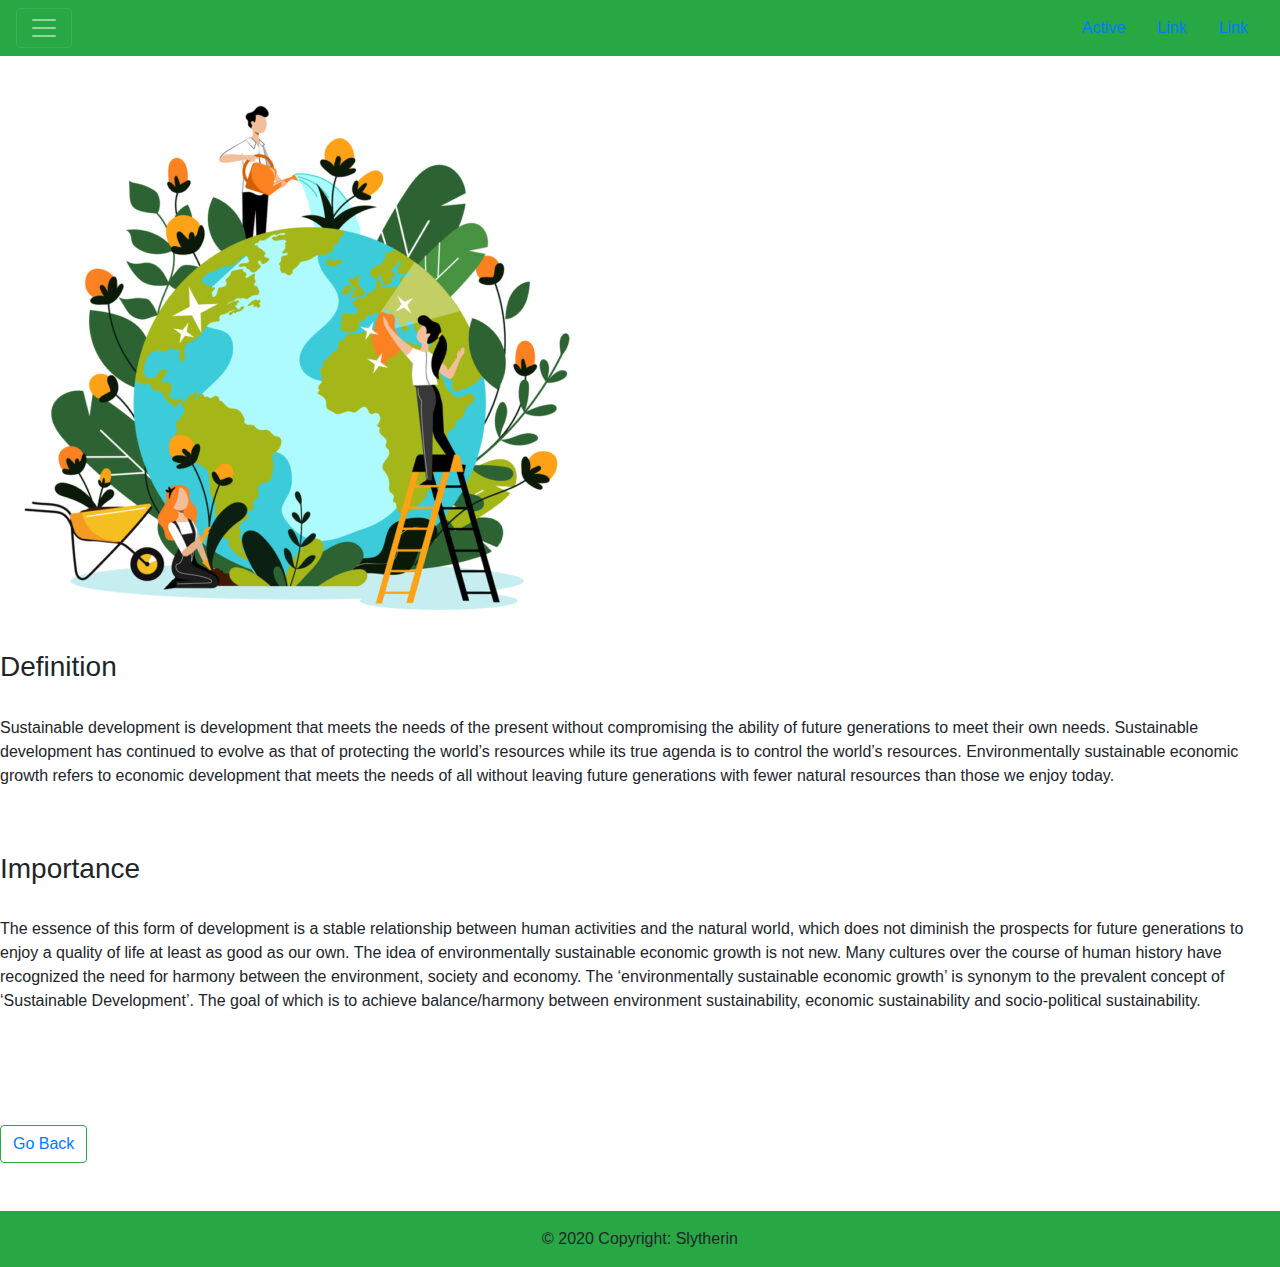
==== dev.html @ b41bd5bf "first commit" ====
<!DOCTYPE html>
<html lang="en">
  <head>
    <meta charset="utf-8" />
    <title>SusChange</title>
    <link
      rel="stylesheet"
      href="https://stackpath.bootstrapcdn.com/bootstrap/4.5.2/css/bootstrap.min.css"
      integrity="sha384-JcKb8q3iqJ61gNV9KGb8thSsNjpSL0n8PARn9HuZOnIxN0hoP+VmmDGMN5t9UJ0Z"
      crossorigin="anonymous"
    />
    <script
      src="https://code.jquery.com/jquery-3.5.1.slim.min.js"
      integrity="sha384-DfXdz2htPH0lsSSs5nCTpuj/zy4C+OGpamoFVy38MVBnE+IbbVYUew+OrCXaRkfj"
      crossorigin="anonymous"
    ></script>
    <script
      src="https://cdn.jsdelivr.net/npm/popper.js@1.16.1/dist/umd/popper.min.js"
      integrity="sha384-9/reFTGAW83EW2RDu2S0VKaIzap3H66lZH81PoYlFhbGU+6BZp6G7niu735Sk7lN"
      crossorigin="anonymous"
    ></script>
    <script
      src="https://stackpath.bootstrapcdn.com/bootstrap/4.5.2/js/bootstrap.min.js"
      integrity="sha384-B4gt1jrGC7Jh4AgTPSdUtOBvfO8shuf57BaghqFfPlYxofvL8/KUEfYiJOMMV+rV"
      crossorigin="anonymous"
    ></script>
  </head>

  <body>
    <main>
      <div class="pos-f-t">
        <div class="collapse" id="navbarToggleExternalContent">
          <div class="bg-success p-4">
            <h4 class="text-white">Collapsed content</h4>
            <span class="text-dark">Toggleable via the navbar brand.</span>
          </div>
        </div>
        <nav class="navbar navbar-dark bg-success">
          <button
            class="navbar-toggler"
            type="button"
            data-toggle="collapse"
            data-target="#navbarToggleExternalContent"
            aria-controls="navbarToggleExternalContent"
            aria-expanded="false"
            aria-label="Toggle navigation"
          >
            <div class="my-2 my-lg-0">
              <span class="navbar-toggler-icon"></span>
            </div>
          </button>
          <ul class="nav justify-content-end">
            <li class="nav-item">
              <a class="nav-link active" href="#">Active</a>
            </li>
            <li class="nav-item">
              <a class="nav-link" href="#">Link</a>
            </li>
            <li class="nav-item mr-5=">
              <a class="nav-link" href="#">Link</a>
            </li>
          </ul>
        </nav>
      </div>
      <div>
          <div class="align-center"><img src="images/pic_1.jpg"></div>
          
      <h3>Definition</h3>
      <br />
      <p>
        Sustainable development is development that meets the needs of the
        present without compromising the ability of future generations to meet
        their own needs. Sustainable development has continued to evolve as that
        of protecting the world’s resources while its true agenda is to control
        the world’s resources. Environmentally sustainable economic growth
        refers to economic development that meets the needs of all without
        leaving future generations with fewer natural resources than those we
        enjoy today.
      </p>
      <br /><br />
      <h3>Importance</h3>
      <br />
      <p>
        The essence of this form of development is a stable relationship between
        human activities and the natural world, which does not diminish the
        prospects for future generations to enjoy a quality of life at least as
        good as our own. The idea of environmentally sustainable economic growth
        is not new. Many cultures over the course of human history have
        recognized the need for harmony between the environment, society and
        economy. The ‘environmentally sustainable economic growth’ is synonym to
        the prevalent concept of ‘Sustainable Development’. The goal of which is
        to achieve balance/harmony between environment sustainability, economic
        sustainability and socio-political sustainability.
      </p>
    </main>

    <br />
    <br />
    <button type="button" class="btn btn-outline-success my-5">
      <a href="index.html">Go Back</a>
    </button>
    <br />
</div>
    
    <footer>
      <!-- Copyright -->
      <div class="footer-copyright text-center py-3 bg-success">
        © 2020 Copyright: Slytherin
      </div>
      <!-- Copyright -->
    </footer>
  </body>
</html>
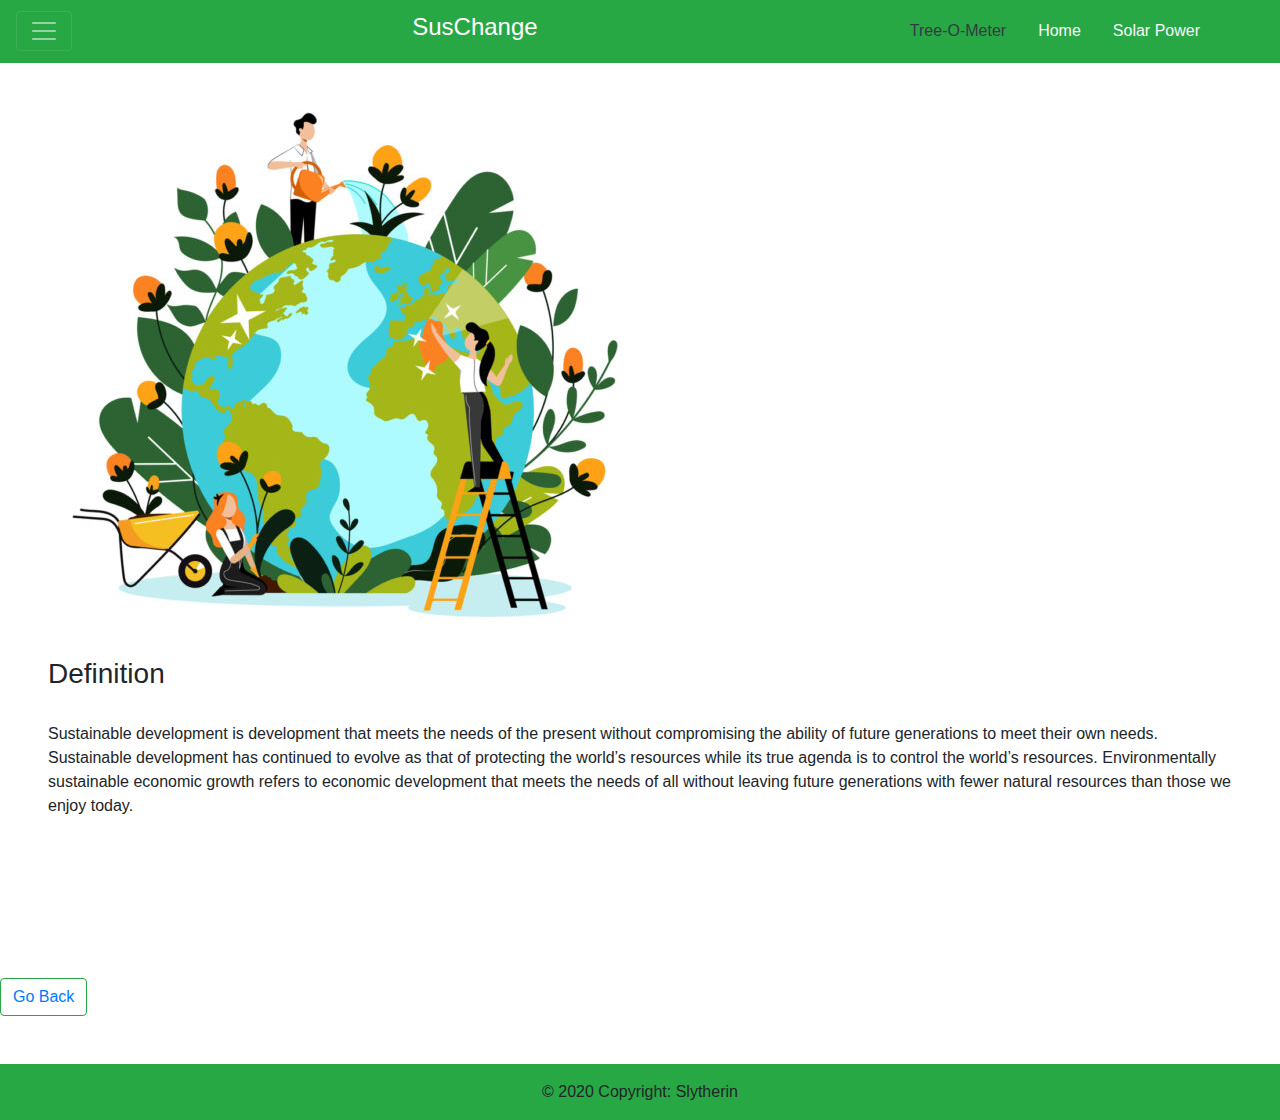
==== commit 230d25e4: "third commit" ====
--- a/dev.html
+++ b/dev.html
@@ -31,8 +31,8 @@
       <div class="pos-f-t">
         <div class="collapse" id="navbarToggleExternalContent">
           <div class="bg-success p-4">
-            <h4 class="text-white">Collapsed content</h4>
-            <span class="text-dark">Toggleable via the navbar brand.</span>
+            <h4 class="text-white">What we do?</h4>
+            <span class="text-dark">We provide you real time information about the Earths health.</span>
           </div>
         </div>
         <nav class="navbar navbar-dark bg-success">
@@ -49,49 +49,42 @@
               <span class="navbar-toggler-icon"></span>
             </div>
           </button>
+          <div class="navbar-brand"><h4 class="logo">SusChange</h4></div>
           <ul class="nav justify-content-end">
             <li class="nav-item">
-              <a class="nav-link active" href="#">Active</a>
+              <a class="nav-link active text-dark" href="#">Tree-O-Meter</a>
             </li>
             <li class="nav-item">
-              <a class="nav-link" href="#">Link</a>
+              <a class="nav-link text-light" href="./index.html">Home</a>
             </li>
-            <li class="nav-item mr-5=">
-              <a class="nav-link" href="#">Link</a>
+            <li class="nav-item mr-5">
+              <a class="nav-link text-light" href="./Solar Panels.html">Solar Power</a>
             </li>
           </ul>
         </nav>
       </div>
       <div>
-          <div class="align-center"><img src="images/pic_1.jpg"></div>
           
-      <h3>Definition</h3>
+          
+      
+      <div class="px-5">
+        <div class="align-center"><img src="images/pic_1.jpg"></div>
+        <h3>Definition</h3>
       <br />
-      <p>
-        Sustainable development is development that meets the needs of the
-        present without compromising the ability of future generations to meet
-        their own needs. Sustainable development has continued to evolve as that
-        of protecting the world’s resources while its true agenda is to control
-        the world’s resources. Environmentally sustainable economic growth
-        refers to economic development that meets the needs of all without
-        leaving future generations with fewer natural resources than those we
-        enjoy today.
-      </p>
-      <br /><br />
-      <h3>Importance</h3>
-      <br />
-      <p>
-        The essence of this form of development is a stable relationship between
-        human activities and the natural world, which does not diminish the
-        prospects for future generations to enjoy a quality of life at least as
-        good as our own. The idea of environmentally sustainable economic growth
-        is not new. Many cultures over the course of human history have
-        recognized the need for harmony between the environment, society and
-        economy. The ‘environmentally sustainable economic growth’ is synonym to
-        the prevalent concept of ‘Sustainable Development’. The goal of which is
-        to achieve balance/harmony between environment sustainability, economic
-        sustainability and socio-political sustainability.
-      </p>
+        <p>
+          Sustainable development is development that meets the needs of the
+          present without compromising the ability of future generations to meet
+          their own needs. Sustainable development has continued to evolve as that
+          of protecting the world’s resources while its true agenda is to control
+          the world’s resources. Environmentally sustainable economic growth
+          refers to economic development that meets the needs of all without
+          leaving future generations with fewer natural resources than those we
+          enjoy today.
+        </p>
+        <br /><br />
+      </div>
+      
+      
     </main>
 
     <br />
